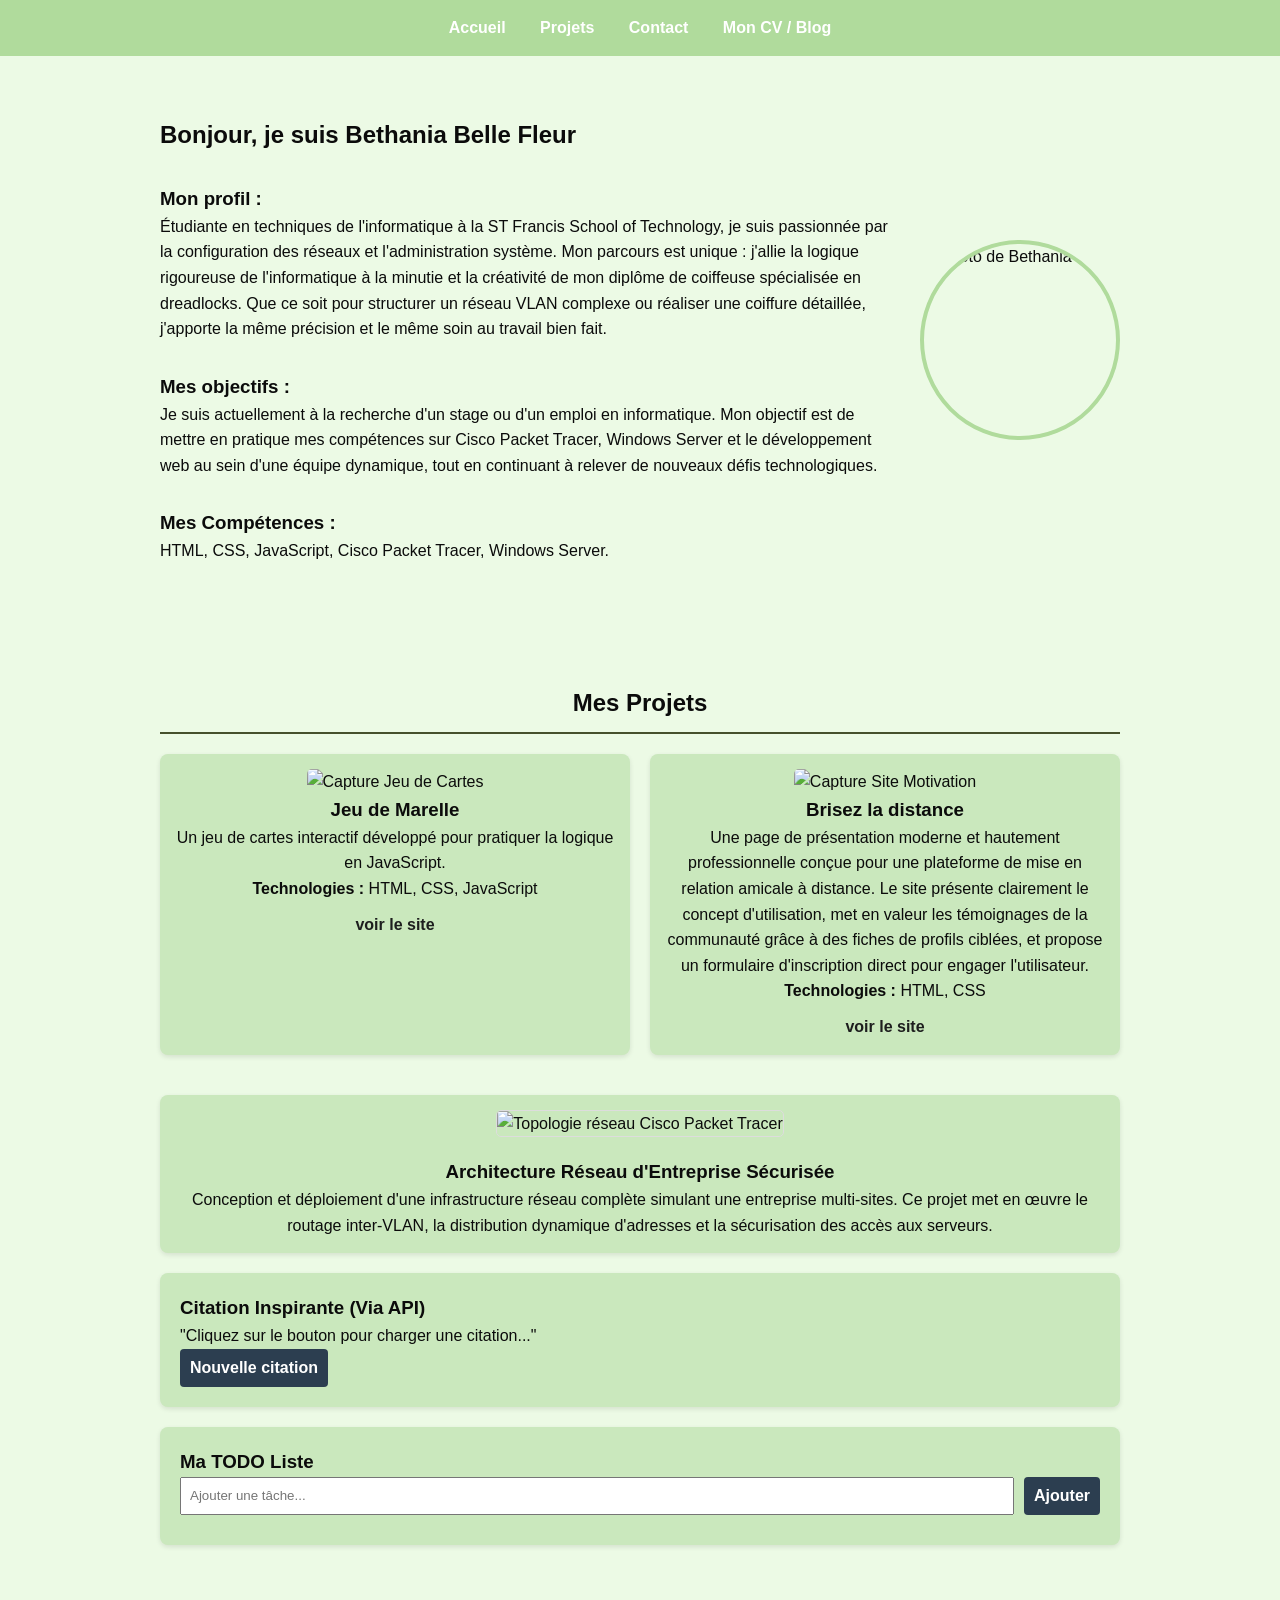
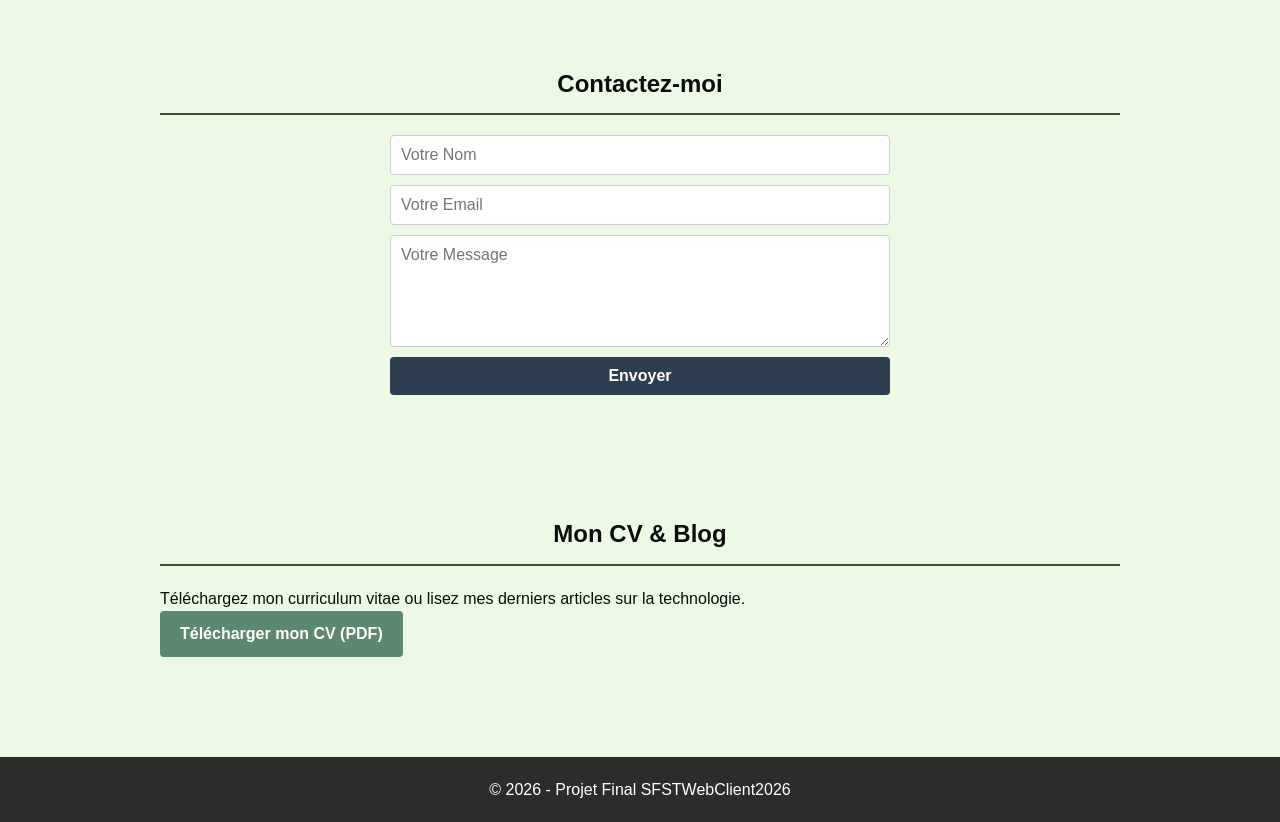
==== index.html @ f9043144 "test1" ====
<!DOCTYPE html>
<html lang="fr">

<head>
    <meta charset="UTF-8">
    <!-- Permet de rendre le site responsive sur mobile -->
    <meta name="viewport" content="width=device-width, initial-scale=1.0">
    <title>Portfolio Professionnel - Bethania</title>
    <link rel="stylesheet" href="style.css">
</head>

<body>

    <!-- Barre de navigation -->
    <nav>
        <a href="#accueil">Accueil</a>
        <a href="#projets">Projets</a>
        <a href="#contact">Contact</a>
        <a href="#cv">Mon CV / Blog</a>
    </nav>

    <!-- SECTION 1 : ACCUEIL -->
    <section id="accueil">
        <div class="accueil-contenu">
            <!-- Présentation à gauche -->
            <div class="texte-accueil">
                <h1>Bonjour, je suis Bethania Belle Fleur</h1>
                <p>
                <h3><br>Mon profil :<br></h3>
                Étudiante en techniques de l'informatique à la ST Francis School of Technology, je suis passionnée
                par la configuration des réseaux et l'administration système. Mon parcours est unique : j'allie la
                logique rigoureuse de l'informatique à la minutie et la créativité de mon diplôme de coiffeuse
                spécialisée en dreadlocks. Que ce soit pour structurer un réseau VLAN complexe ou réaliser une
                coiffure détaillée, j'apporte la même précision et le même soin au travail bien fait.</p>
                <p>

                <h3><br>Mes objectifs :<br></h3>
                Je suis actuellement à la recherche d'un stage ou d'un emploi en informatique. Mon objectif est de
                mettre en pratique mes compétences sur Cisco Packet Tracer, Windows Server et le développement web
                au sein d'une équipe dynamique, tout en continuant à relever de nouveaux défis technologiques.</p>
                <h3><br>Mes Compétences :<br></h3>
                <p>HTML, CSS, JavaScript, Cisco Packet Tracer, Windows Server.</p>
            </div>
            <!-- Photo de profil à droite (remplacez l'URL par votre image sur GitHub) -->
            <img src="C:\Users\Me Constant\Pictures\Screenshots\Screenshot 2026-04-21 133332.png"
                alt="Photo de Bethania" class="photo-profil">
        </div>
    </section>

    <!-- SECTION 2 : PROJETS -->
    <section id="projets">
        <h2>Mes Projets</h2>

        <div class="liste-projets">
            <!-- Projet 1 : Jeu de cartes -->
            <div class="carte-projet">
                <img src="C:\Users\Me Constant\Pictures\Screenshot 2026-07-13 103203.png" alt="Capture Jeu de Cartes">
                <h3>Jeu de Marelle</h3>
                <p>Un jeu de cartes interactif développé pour pratiquer la logique en JavaScript.</p>
                <p><strong>Technologies :</strong> HTML, CSS, JavaScript</p>
                <a href="C:\Users\Me Constant\Downloads\lily\Jeu_Marelle\index.html" target="_blank">voir le site</a>
            </div>

            <!-- Projet 2 : Conseils sur la vie -->
            <div class="carte-projet">
                <img src="C:\Users\Me Constant\Pictures\Screenshot 2026-07-13 112823.png" alt="Capture Site Motivation">
                <h3>Brisez la distance </h3>
                <p> Une page de présentation moderne et hautement professionnelle conçue pour une
                    plateforme de mise en relation amicale à distance. Le site présente clairement le concept
                    d'utilisation, met en valeur les témoignages de la communauté grâce à des fiches de profils ciblées,
                    et propose un formulaire d'inscription direct pour engager l'utilisateur.</p>
                <p><strong>Technologies :</strong> HTML, CSS</p>
                <a href="C:\Users\Me Constant\Downloads\lily\Amis\index.html" target="_blank">voir le site</a>
            </div>
        </div>
        <div class="carte-projet">


            <!-- Étape 1 : L'image de votre topologie réseau -->
            <div class="projet-image" style="text-align: center; margin-bottom: 20px;">
                <img src="C:\Users\Me Constant\Pictures\Screenshot 2026-07-13 111620.png"
                    alt="Topologie réseau Cisco Packet Tracer"
                    style="max-width: 100%; height: auto; border: 1px solid #ddd; border-radius: 5px;">
            </div>

            <!-- Étape 2 : Les détails techniques -->
            <div class="projet-details">
                <h3>Architecture Réseau d'Entreprise
                    Sécurisée</h3>
                <p>
                    Conception et déploiement d'une infrastructure réseau complète simulant une entreprise multi-sites.
                    Ce projet met en œuvre le routage inter-VLAN, la distribution dynamique d'adresses et la
                    sécurisation des accès aux serveurs.
                </p>


            </div>
        </div>
        </div>
        </div>

        <!-- Mini-application 1 : Générateur de Citations (API) -->
        <div class="widget">
            <h3>Citation Inspirante (Via API)</h3>
            <p id="texte-citation">"Cliquez sur le bouton pour charger une citation..."</p>
            <h4 id="auteur-citation"></h4>
            <button onclick="chargerCitation()">Nouvelle citation</button>
        </div>

        <!-- Mini-application 2 : TODO List -->
        <div class="widget">
            <h3>Ma TODO Liste</h3>
            <div class="todo-form">
                <input type="text" id="todo-input" placeholder="Ajouter une tâche...">
                <button onclick="ajouterTache()">Ajouter</button>
            </div>
            <ul id="todo-liste"></ul>
        </div>
    </section>

    <!-- SECTION 3 : CONTACT -->
    <section id="contact">
        <h2>Contactez-moi</h2>
        <form onsubmit="alert('Message envoyé avec succès !'); return false;">
            <input type="text" placeholder="Votre Nom" required>
            <input type="email" placeholder="Votre Email" required>
            <textarea placeholder="Votre Message" rows="5" required></textarea>
            <button type="submit">Envoyer</button>
        </form>
    </section>

    <!-- SECTION 4 : CV / BLOG -->
    <section id="cv">
        <h2>Mon CV & Blog</h2>
        <p>Téléchargez mon curriculum vitae ou lisez mes derniers articles sur la technologie.</p>
        <!-- Remplacer le # par le lien de votre fichier CV -->
        <a href="C:\Users\Me Constant\Documents\SFST\recherche d'emplois\CV_BELLE-FLEUR_BETHANIA.docx" class="btn-cv"
            download>Télécharger mon CV (PDF)</a>
    </section>

    <!-- Pied de page -->
    <footer>
        <p>&copy; 2026 - Projet Final SFSTWebClient2026</p>
    </footer>

    <script src="script.js"></script>
</body>

</html>
---- style.css ----
/* Styles de base et réinitialisation */
* {
  margin: 0;
  padding: 0;
  box-sizing: border-box;
  font-family: Arial, sans-serif;
}

body {
  background-color:#ECFAE5;
  color: #0b0b0b;
  line-height: 1.6;
}

/* Barre de navigation fixe en haut */
nav {
  background-color:#B0DB9C;
  padding: 15px;
  position: sticky;
  top: 0;
  text-align: center;
  z-index: 100;
}

nav a {
  color: white;
  margin: 0 15px;
  text-decoration: none;
  font-weight: bold;
}

/* Styles généraux des sections */
section {
  padding: 60px 20px;
  max-width: 1000px;
  margin: auto;
}

h2 {
  border-bottom: 2px solid #46502c;
  padding-bottom: 10px;
  margin-bottom: 20px;
  text-align: center;
}

/* Flexbox pour la section Accueil (Texte à gauche, photo à droite) */
.accueil-contenu {
  display: flex;
  align-items: center;
  justify-content: space-between;
  gap: 20px;
}

.texte-accueil {
  flex: 1;
}

.photo-profil {
  width: 200px;
  height: 200px;
  border-radius: 50%;
  object-fit: cover;
  border: 4px solid  #B0DB9C;
}

/* Grille responsive pour les deux projets */
.liste-projets {
  display: grid;
  grid-template-columns: repeat(auto-fit, minmax(280px, 1fr));
  gap: 20px;
  margin-bottom: 40px;
}

.carte-projet {
  background: #CAE8BD;
  padding: 15px;
  border-radius: 8px;
  box-shadow: 0 2px 5px rgba(0, 0, 0, 0.1);
  text-align: center;
}

.carte-projet img {
  width: 60%;
  height: auto;
  border-radius: 5px;
}

.carte-projet a {
  display: inline-block;
  margin-top: 10px;
  color: #1d1e1e;
  text-decoration: none;
  font-weight: bold;
}

/* Style des zones API Citation et TODO list */
.widget {
  background:#CAE8BD;
  padding: 20px;
  border-radius: 8px;
  margin-top: 20px;
  box-shadow: 0 2px 5px rgba(0, 0, 0, 0.1);
}

.todo-form {
  display: flex;
  gap: 10px;
  margin-bottom: 10px;
}

.todo-form input {
  flex: 1;
  padding: 8px;
}

ul {
  list-style: none;
}

li {
  padding: 8px;
  background: #d4af37;
  margin-top: 5px;
  display: flex;
  justify-content: space-between;
  border-radius: 4px;
}

li button {
  background: #e74c3c;
  color: white;
  border: none;
  padding: 2px 8px;
  cursor: pointer;
}

/* Formulaire de Contact */
form {
  display: flex;
  flex-direction: column;
  gap: 10px;
  max-width: 500px;
  margin: auto;
}

form input,
form textarea,
button {
  padding: 10px;
  border: 1px solid #ccc;
  border-radius: 4px;
  font-size: 16px;
}

button {
  background: #2c3e50;
  color: white;
  cursor: pointer;
  border: none;
  font-weight: bold;
}

button:hover {
  background: #34495e;
}

/* Bouton CV */
.btn-cv {
  display: inline-block;
  background: #5b886e;
  color: white;
  padding: 10px 20px;
  text-decoration: none;
  border-radius: 4px;
  font-weight: bold;
}

/* Pied de page */
footer {
  text-align: center;
  padding: 20px;
  background: #2e2b2b;
  color: white;
  margin-top: 40px;
}

/* RESPONSIVE DESIGN (Media Query pour écrans mobiles) */
@media (max-width: 768px) {
  .accueil-contenu {
    flex-direction: column-reverse;
    text-align: center;
  }

  /* Met la photo au-dessus du texte sur mobile */
  nav a {
    display: inline-block;
    margin: 5px 10px;
  }
}
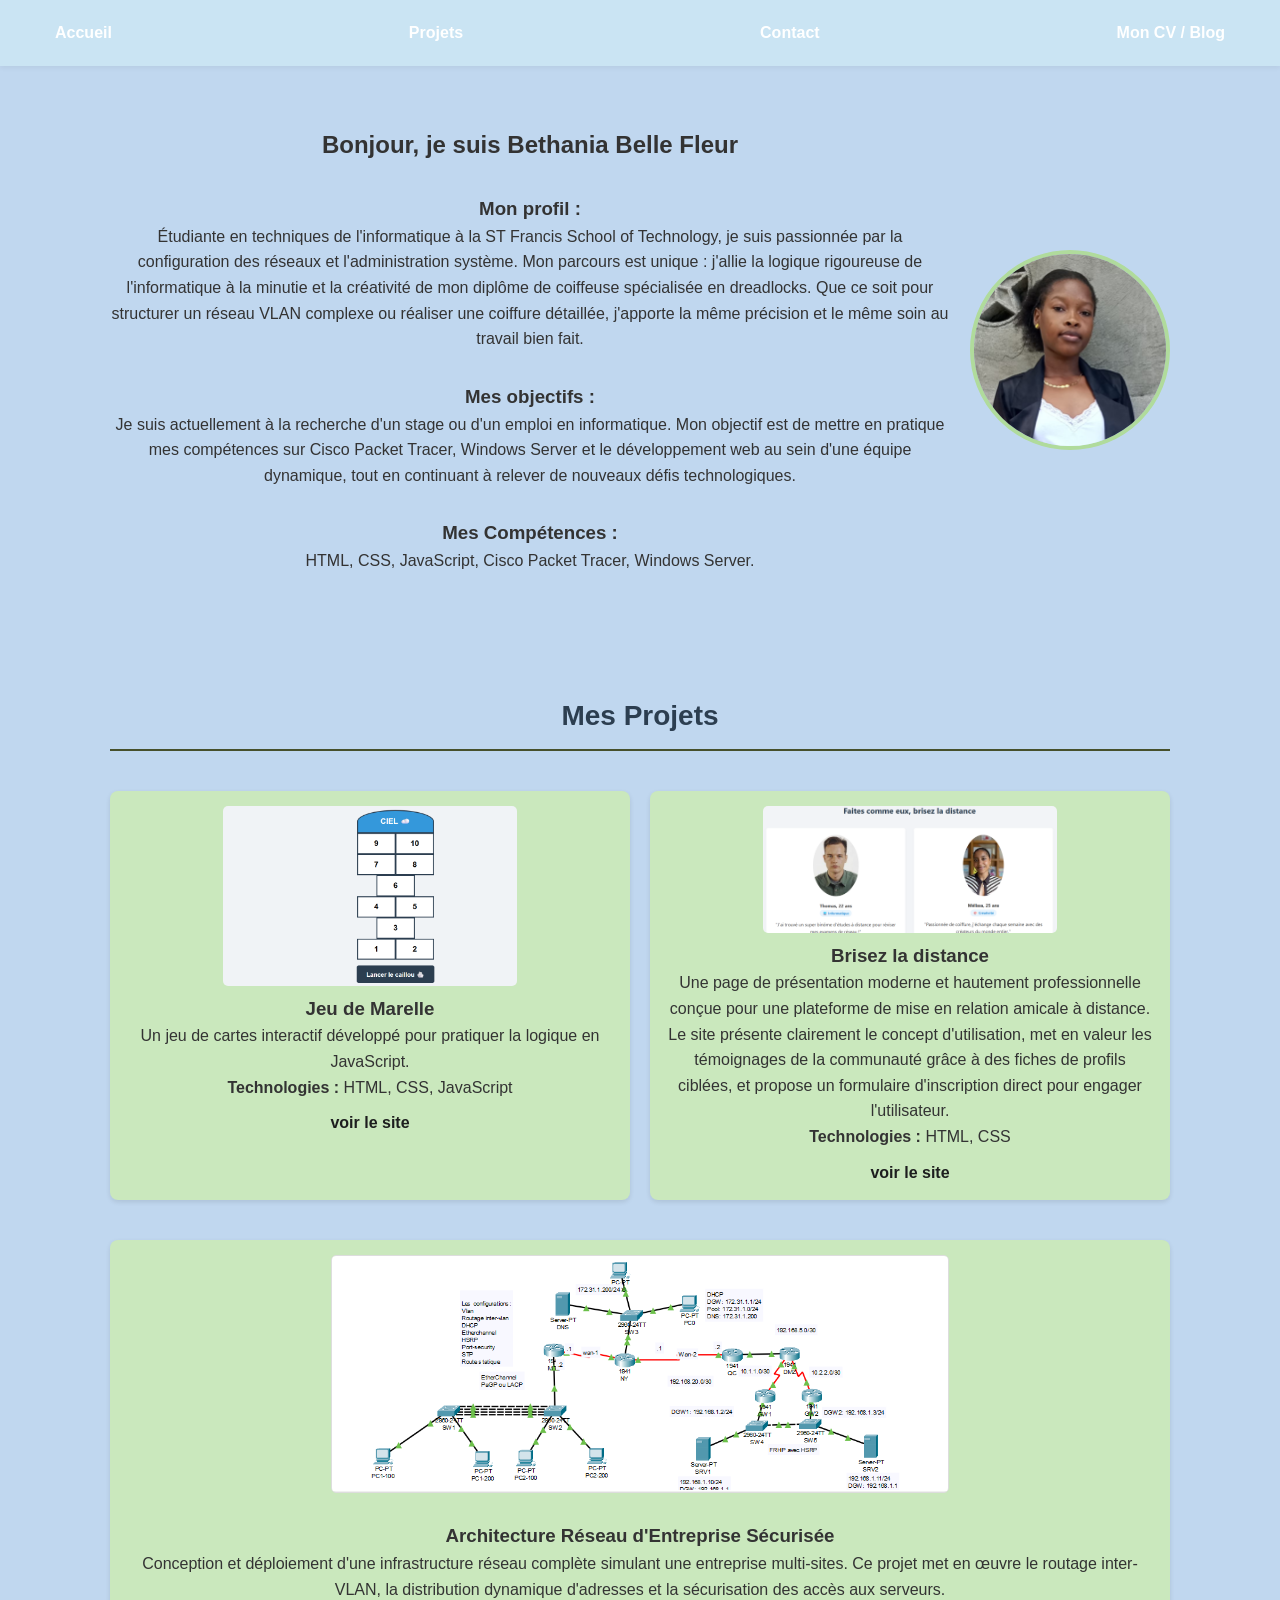
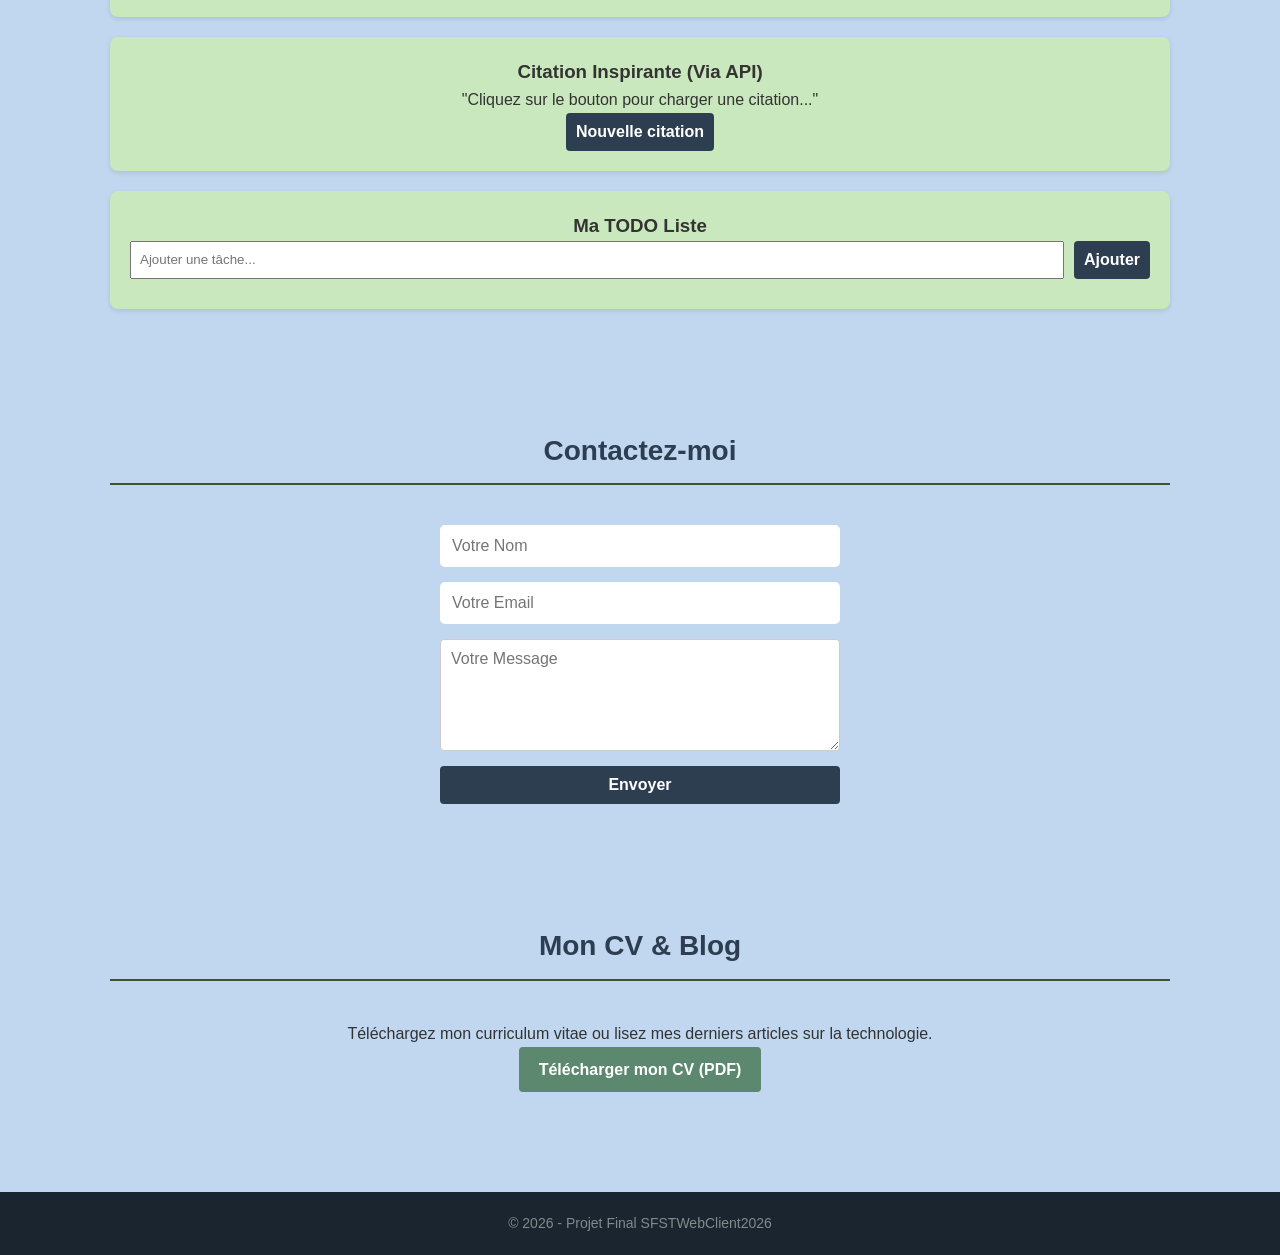
==== commit a3601b59: "MAJ" ====
--- a/index.html
+++ b/index.html
@@ -42,8 +42,7 @@
                 <p>HTML, CSS, JavaScript, Cisco Packet Tracer, Windows Server.</p>
             </div>
             <!-- Photo de profil à droite (remplacez l'URL par votre image sur GitHub) -->
-            <img src="C:\Users\Me Constant\Pictures\Screenshots\Screenshot 2026-04-21 133332.png"
-                alt="Photo de Bethania" class="photo-profil">
+            <img src="images/Lily.png" alt="Photo de Bethania" class="photo-profil">
         </div>
     </section>
 
@@ -54,32 +53,30 @@
         <div class="liste-projets">
             <!-- Projet 1 : Jeu de cartes -->
             <div class="carte-projet">
-                <img src="C:\Users\Me Constant\Pictures\Screenshot 2026-07-13 103203.png" alt="Capture Jeu de Cartes">
+                <img src="images/marelle.png" alt="Capture Jeu de Marelle">
                 <h3>Jeu de Marelle</h3>
                 <p>Un jeu de cartes interactif développé pour pratiquer la logique en JavaScript.</p>
                 <p><strong>Technologies :</strong> HTML, CSS, JavaScript</p>
-                <a href="C:\Users\Me Constant\Downloads\lily\Jeu_Marelle\index.html" target="_blank">voir le site</a>
+                <a href="marelle.html">voir le site</a>
             </div>
 
             <!-- Projet 2 : Conseils sur la vie -->
             <div class="carte-projet">
-                <img src="C:\Users\Me Constant\Pictures\Screenshot 2026-07-13 112823.png" alt="Capture Site Motivation">
+                <img src="images/face.png" alt="Capture">
                 <h3>Brisez la distance </h3>
                 <p> Une page de présentation moderne et hautement professionnelle conçue pour une
                     plateforme de mise en relation amicale à distance. Le site présente clairement le concept
                     d'utilisation, met en valeur les témoignages de la communauté grâce à des fiches de profils ciblées,
                     et propose un formulaire d'inscription direct pour engager l'utilisateur.</p>
                 <p><strong>Technologies :</strong> HTML, CSS</p>
-                <a href="C:\Users\Me Constant\Downloads\lily\Amis\index.html" target="_blank">voir le site</a>
+                <a href="amis.html">voir le site</a>
             </div>
         </div>
-        <div class="carte-projet">
-
+        <div class=" carte-projet">
 
             <!-- Étape 1 : L'image de votre topologie réseau -->
             <div class="projet-image" style="text-align: center; margin-bottom: 20px;">
-                <img src="C:\Users\Me Constant\Pictures\Screenshot 2026-07-13 111620.png"
-                    alt="Topologie réseau Cisco Packet Tracer"
+                <img src="images/cisco.png" alt="Topologie réseau Cisco Packet Tracer"
                     style="max-width: 100%; height: auto; border: 1px solid #ddd; border-radius: 5px;">
             </div>
 
@@ -88,7 +85,8 @@
                 <h3>Architecture Réseau d'Entreprise
                     Sécurisée</h3>
                 <p>
-                    Conception et déploiement d'une infrastructure réseau complète simulant une entreprise multi-sites.
+                    Conception et déploiement d'une infrastructure réseau complète simulant une entreprise
+                    multi-sites.
                     Ce projet met en œuvre le routage inter-VLAN, la distribution dynamique d'adresses et la
                     sécurisation des accès aux serveurs.
                 </p>
@@ -143,7 +141,7 @@
         <p>&copy; 2026 - Projet Final SFSTWebClient2026</p>
     </footer>
 
-    <script src="script.js"></script>
+    <script src="JS/script.js"></script>
 </body>
 
 </html>
--- a/style.css
+++ b/style.css
@@ -7,14 +7,14 @@
 }
 
 body {
-  background-color:#ECFAE5;
+  background-color: #ECFAE5;
   color: #0b0b0b;
   line-height: 1.6;
 }
 
 /* Barre de navigation fixe en haut */
 nav {
-  background-color:#B0DB9C;
+  background-color: #B0DB9C;
   padding: 15px;
   position: sticky;
   top: 0;
@@ -60,7 +60,7 @@
   height: 200px;
   border-radius: 50%;
   object-fit: cover;
-  border: 4px solid  #B0DB9C;
+  border: 4px solid #B0DB9C;
 }
 
 /* Grille responsive pour les deux projets */
@@ -95,7 +95,7 @@
 
 /* Style des zones API Citation et TODO list */
 .widget {
-  background:#CAE8BD;
+  background: #CAE8BD;
   padding: 20px;
   border-radius: 8px;
   margin-top: 20px;
@@ -196,4 +196,220 @@
     display: inline-block;
     margin: 5px 10px;
   }
+}
+
+
+/* AMIS STYLE */
+/* --- STYLE GÉNÉRAL --- */
+* {
+  margin: 0;
+  padding: 0;
+  box-sizing: border-box;
+  font-family: 'Segoe UI', Arial, sans-serif;
+}
+
+body {
+  color: #333;
+  line-height: 1.6;
+  background-color: #c0d7ef;
+}
+
+/* Barre de navigation responsive */
+nav {
+  display: flex;
+  justify-content: space-between;
+  align-items: center;
+  padding: 20px 40px;
+  background: rgb(202, 228, 243);
+  box-shadow: 0 2px 5px rgba(0, 0, 0, 0.05);
+  stroke-width: top;
+}
+
+.logo {
+  font-size: 22px;
+  font-weight: bold;
+  color: #2c3e50;
+}
+
+.menu a {
+  text-decoration: none;
+  color: #555;
+  margin-left: 20px;
+  font-weight: 600;
+}
+
+.btn-nav {
+  background: #3498db;
+  color: white !important;
+  padding: 8px 15px;
+  border-radius: 5px;
+}
+
+/* Section de présentation principale (Hero) */
+.hero {
+  background: linear-gradient(rgba(44, 62, 80, 0.9), rgba(44, 62, 80, 0.9)), url('https://via.placeholder.com/1200x600') no-repeat center/cover;
+  color: white;
+  padding: 100px 20px;
+  text-align: center;
+}
+
+.hero h1 {
+  font-size: 36px;
+  margin-bottom: 20px;
+  max-width: 700px;
+  margin-left: auto;
+  margin-right: auto;
+}
+
+.hero p {
+  font-size: 18px;
+  max-width: 650px;
+  margin: 0 auto 30px auto;
+  opacity: 0.9;
+}
+
+/* Styles des boutons */
+.btn-principal {
+  display: inline-block;
+  background: #e67e22;
+  color: white;
+  padding: 12px 30px;
+  text-decoration: none;
+  border-radius: 5px;
+  font-weight: bold;
+  border: none;
+  font-size: 16px;
+  cursor: pointer;
+}
+
+.btn-principal:hover {
+  background: #d35400;
+}
+
+/* Structure des sections de la page */
+section {
+  padding: 60px 20px;
+  text-align: center;
+  max-width: 1100px;
+  margin: auto;
+}
+
+h2 {
+  font-size: 28px;
+  margin-bottom: 40px;
+  color: #2c3e50;
+}
+
+/* Grille responsive pour le concept (3 colonnes) */
+.grille-concept {
+  display: grid;
+  grid-template-columns: repeat(auto-fit, minmax(280px, 1fr));
+  gap: 30px;
+}
+
+.carte-concept {
+  background: white;
+  padding: 30px;
+  border-radius: 8px;
+  box-shadow: 0 4px 10px rgba(0, 0, 0, 0.05);
+}
+
+.carte-concept h3 {
+  color: #3498db;
+  margin-bottom: 15px;
+}
+
+/* Grille responsive pour les membres (2 colonnes) */
+.section-grise {
+  background-color: #f2f4f7;
+  max-width: 100%;
+}
+
+.grille-membres {
+  display: grid;
+  grid-template-columns: repeat(auto-fit, minmax(300px, 1fr));
+  gap: 30px;
+  max-width: 1100px;
+  margin: auto;
+}
+
+.carte-membre {
+  background: white;
+  padding: 25px;
+  border-radius: 8px;
+  text-align: center;
+  box-shadow: 0 4px 6px rgba(0, 0, 0, 0.05);
+}
+
+.carte-membre img {
+  border-radius: 50%;
+  margin-bottom: 15px;
+}
+
+.badge {
+  display: inline-block;
+  background: #e8f4fd;
+  color: #3498db;
+  padding: 3px 10px;
+  border-radius: 15px;
+  font-size: 12px;
+  font-weight: bold;
+  margin-bottom: 15px;
+}
+
+/* Section d'inscription bleue */
+.section-bleue {
+  background: #2c3e50;
+  color: white;
+  max-width: 100%;
+}
+
+.section-bleue h2 {
+  color: white;
+}
+
+.section-bleue p {
+  margin-bottom: 30px;
+  opacity: 0.9;
+}
+
+form {
+  display: flex;
+  flex-direction: column;
+  gap: 15px;
+  max-width: 400px;
+  margin: auto;
+}
+
+form input {
+  padding: 12px;
+  border: none;
+  border-radius: 5px;
+  font-size: 16px;
+}
+
+/* Pied de page */
+footer {
+  background: #1a252f;
+  color: #7f8c8d;
+  text-align: center;
+  padding: 20px;
+  font-size: 14px;
+}
+
+/* DESIGNS RESPONSIVES POUR MOBILES */
+@media (max-width: 768px) {
+  nav {
+    flex-direction: column;
+    gap: 15px;
+    text-align: center;
+  }
+
+  .menu a {
+    margin: 0 10px;
+  }
+
+  .hero h1 {
+    font-size: 26px;
+  }
 }
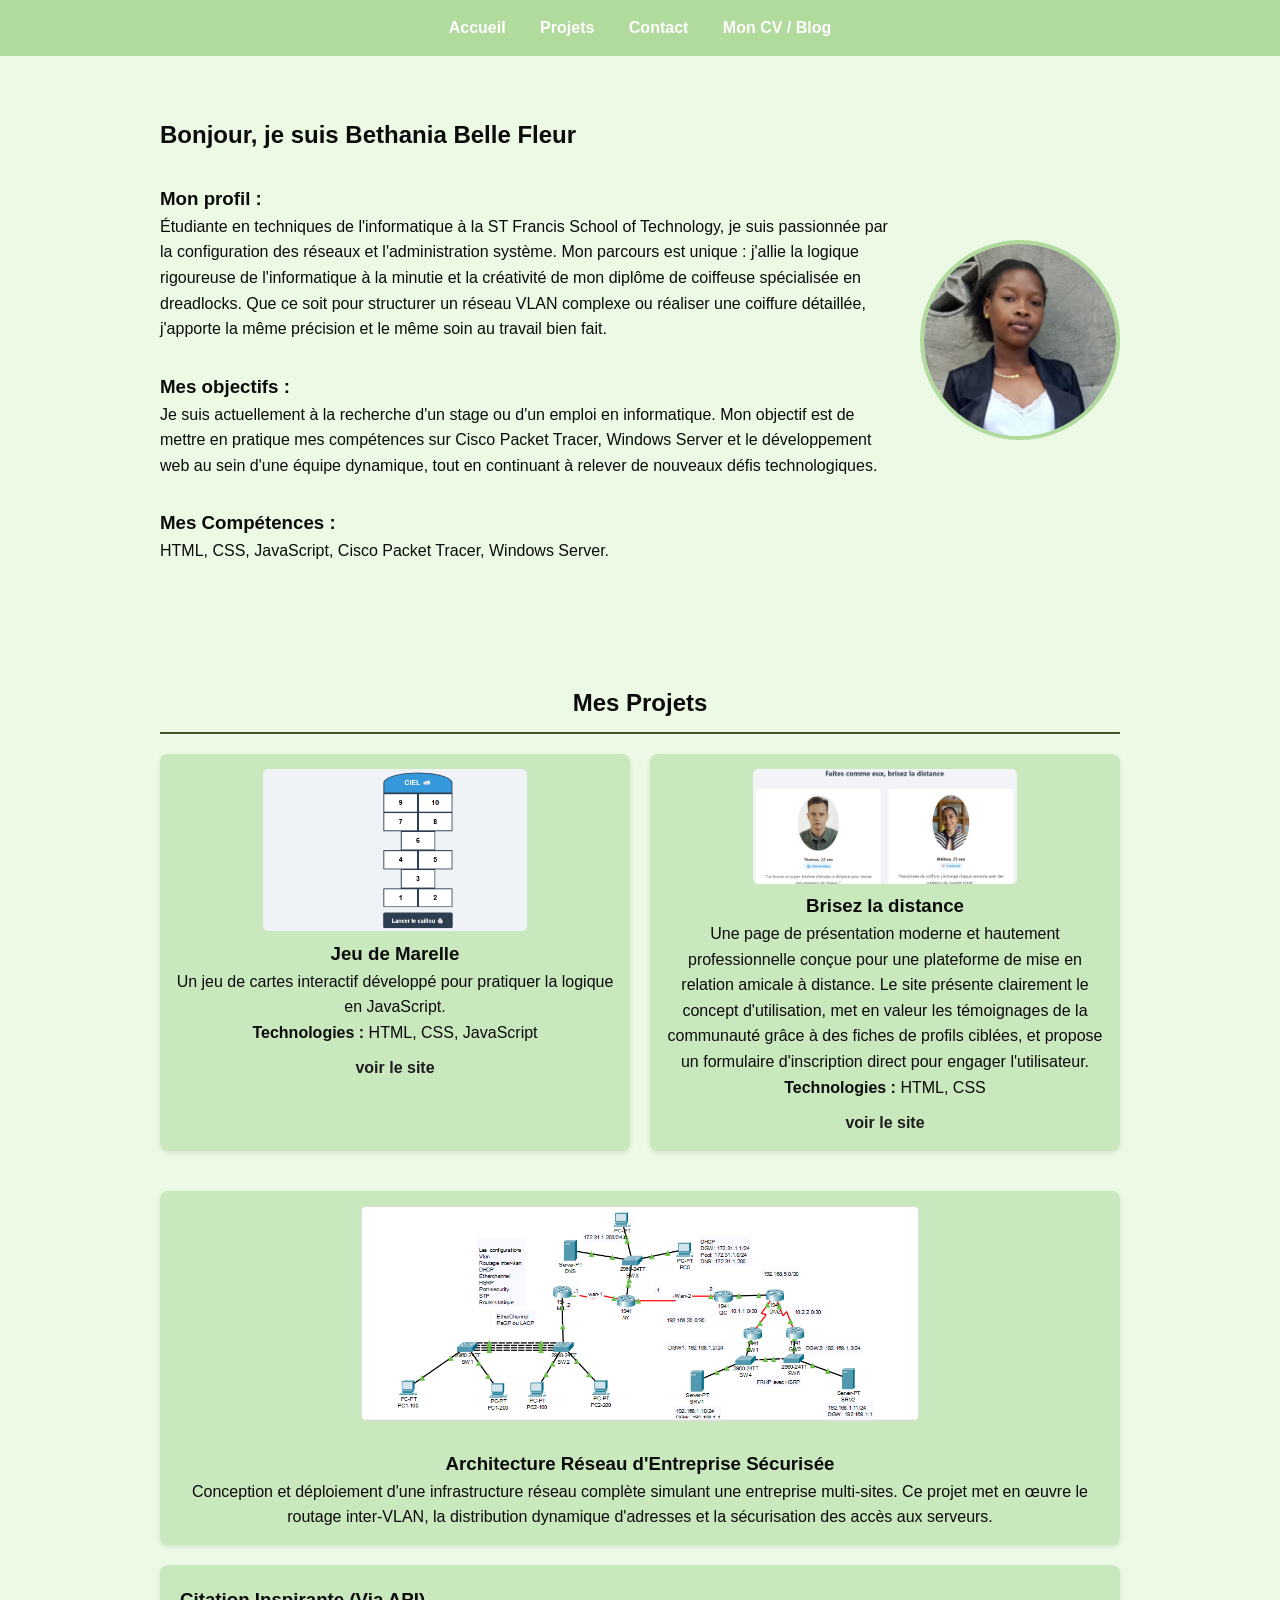
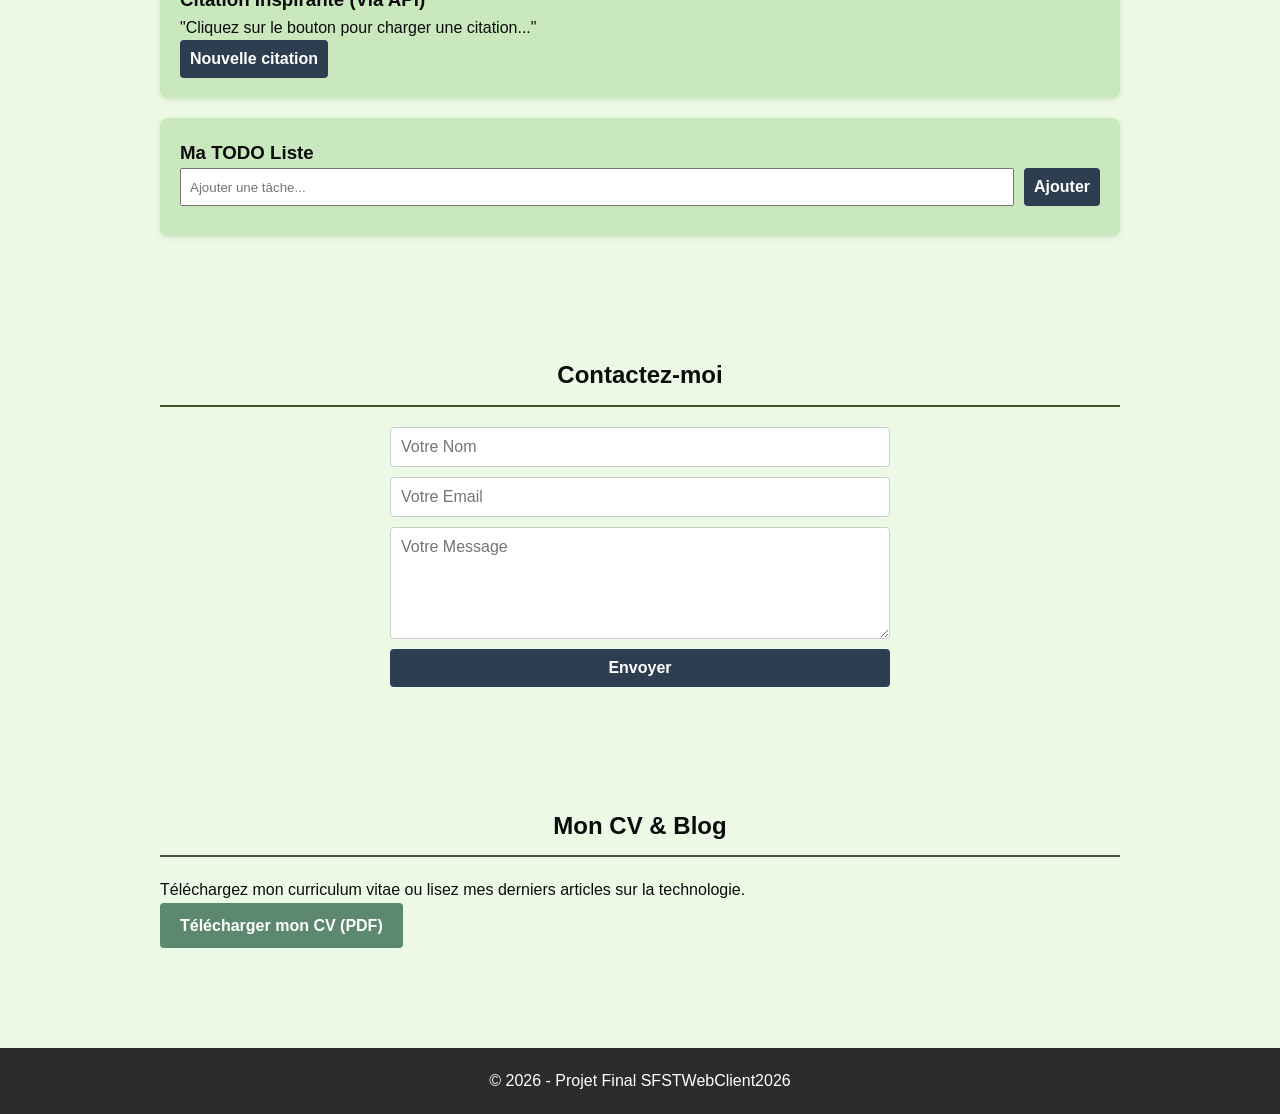
==== commit 84afc95e: "updatee" ====
--- a/index.html
+++ b/index.html
@@ -132,8 +132,7 @@
         <h2>Mon CV & Blog</h2>
         <p>Téléchargez mon curriculum vitae ou lisez mes derniers articles sur la technologie.</p>
         <!-- Remplacer le # par le lien de votre fichier CV -->
-        <a href="C:\Users\Me Constant\Documents\SFST\recherche d'emplois\CV_BELLE-FLEUR_BETHANIA.docx" class="btn-cv"
-            download>Télécharger mon CV (PDF)</a>
+        <a href="cv/CV_BELLE-FLEUR_Bethania (1).docx" class="btn-cv" download>Télécharger mon CV (PDF)</a>
     </section>
 
     <!-- Pied de page -->
--- a/style.css
+++ b/style.css
@@ -196,220 +196,4 @@
     display: inline-block;
     margin: 5px 10px;
   }
-}
-
-
-/* AMIS STYLE */
-/* --- STYLE GÉNÉRAL --- */
-* {
-  margin: 0;
-  padding: 0;
-  box-sizing: border-box;
-  font-family: 'Segoe UI', Arial, sans-serif;
-}
-
-body {
-  color: #333;
-  line-height: 1.6;
-  background-color: #c0d7ef;
-}
-
-/* Barre de navigation responsive */
-nav {
-  display: flex;
-  justify-content: space-between;
-  align-items: center;
-  padding: 20px 40px;
-  background: rgb(202, 228, 243);
-  box-shadow: 0 2px 5px rgba(0, 0, 0, 0.05);
-  stroke-width: top;
-}
-
-.logo {
-  font-size: 22px;
-  font-weight: bold;
-  color: #2c3e50;
-}
-
-.menu a {
-  text-decoration: none;
-  color: #555;
-  margin-left: 20px;
-  font-weight: 600;
-}
-
-.btn-nav {
-  background: #3498db;
-  color: white !important;
-  padding: 8px 15px;
-  border-radius: 5px;
-}
-
-/* Section de présentation principale (Hero) */
-.hero {
-  background: linear-gradient(rgba(44, 62, 80, 0.9), rgba(44, 62, 80, 0.9)), url('https://via.placeholder.com/1200x600') no-repeat center/cover;
-  color: white;
-  padding: 100px 20px;
-  text-align: center;
-}
-
-.hero h1 {
-  font-size: 36px;
-  margin-bottom: 20px;
-  max-width: 700px;
-  margin-left: auto;
-  margin-right: auto;
-}
-
-.hero p {
-  font-size: 18px;
-  max-width: 650px;
-  margin: 0 auto 30px auto;
-  opacity: 0.9;
-}
-
-/* Styles des boutons */
-.btn-principal {
-  display: inline-block;
-  background: #e67e22;
-  color: white;
-  padding: 12px 30px;
-  text-decoration: none;
-  border-radius: 5px;
-  font-weight: bold;
-  border: none;
-  font-size: 16px;
-  cursor: pointer;
-}
-
-.btn-principal:hover {
-  background: #d35400;
-}
-
-/* Structure des sections de la page */
-section {
-  padding: 60px 20px;
-  text-align: center;
-  max-width: 1100px;
-  margin: auto;
-}
-
-h2 {
-  font-size: 28px;
-  margin-bottom: 40px;
-  color: #2c3e50;
-}
-
-/* Grille responsive pour le concept (3 colonnes) */
-.grille-concept {
-  display: grid;
-  grid-template-columns: repeat(auto-fit, minmax(280px, 1fr));
-  gap: 30px;
-}
-
-.carte-concept {
-  background: white;
-  padding: 30px;
-  border-radius: 8px;
-  box-shadow: 0 4px 10px rgba(0, 0, 0, 0.05);
-}
-
-.carte-concept h3 {
-  color: #3498db;
-  margin-bottom: 15px;
-}
-
-/* Grille responsive pour les membres (2 colonnes) */
-.section-grise {
-  background-color: #f2f4f7;
-  max-width: 100%;
-}
-
-.grille-membres {
-  display: grid;
-  grid-template-columns: repeat(auto-fit, minmax(300px, 1fr));
-  gap: 30px;
-  max-width: 1100px;
-  margin: auto;
-}
-
-.carte-membre {
-  background: white;
-  padding: 25px;
-  border-radius: 8px;
-  text-align: center;
-  box-shadow: 0 4px 6px rgba(0, 0, 0, 0.05);
-}
-
-.carte-membre img {
-  border-radius: 50%;
-  margin-bottom: 15px;
-}
-
-.badge {
-  display: inline-block;
-  background: #e8f4fd;
-  color: #3498db;
-  padding: 3px 10px;
-  border-radius: 15px;
-  font-size: 12px;
-  font-weight: bold;
-  margin-bottom: 15px;
-}
-
-/* Section d'inscription bleue */
-.section-bleue {
-  background: #2c3e50;
-  color: white;
-  max-width: 100%;
-}
-
-.section-bleue h2 {
-  color: white;
-}
-
-.section-bleue p {
-  margin-bottom: 30px;
-  opacity: 0.9;
-}
-
-form {
-  display: flex;
-  flex-direction: column;
-  gap: 15px;
-  max-width: 400px;
-  margin: auto;
-}
-
-form input {
-  padding: 12px;
-  border: none;
-  border-radius: 5px;
-  font-size: 16px;
-}
-
-/* Pied de page */
-footer {
-  background: #1a252f;
-  color: #7f8c8d;
-  text-align: center;
-  padding: 20px;
-  font-size: 14px;
-}
-
-/* DESIGNS RESPONSIVES POUR MOBILES */
-@media (max-width: 768px) {
-  nav {
-    flex-direction: column;
-    gap: 15px;
-    text-align: center;
-  }
-
-  .menu a {
-    margin: 0 10px;
-  }
-
-  .hero h1 {
-    font-size: 26px;
-  }
 }
